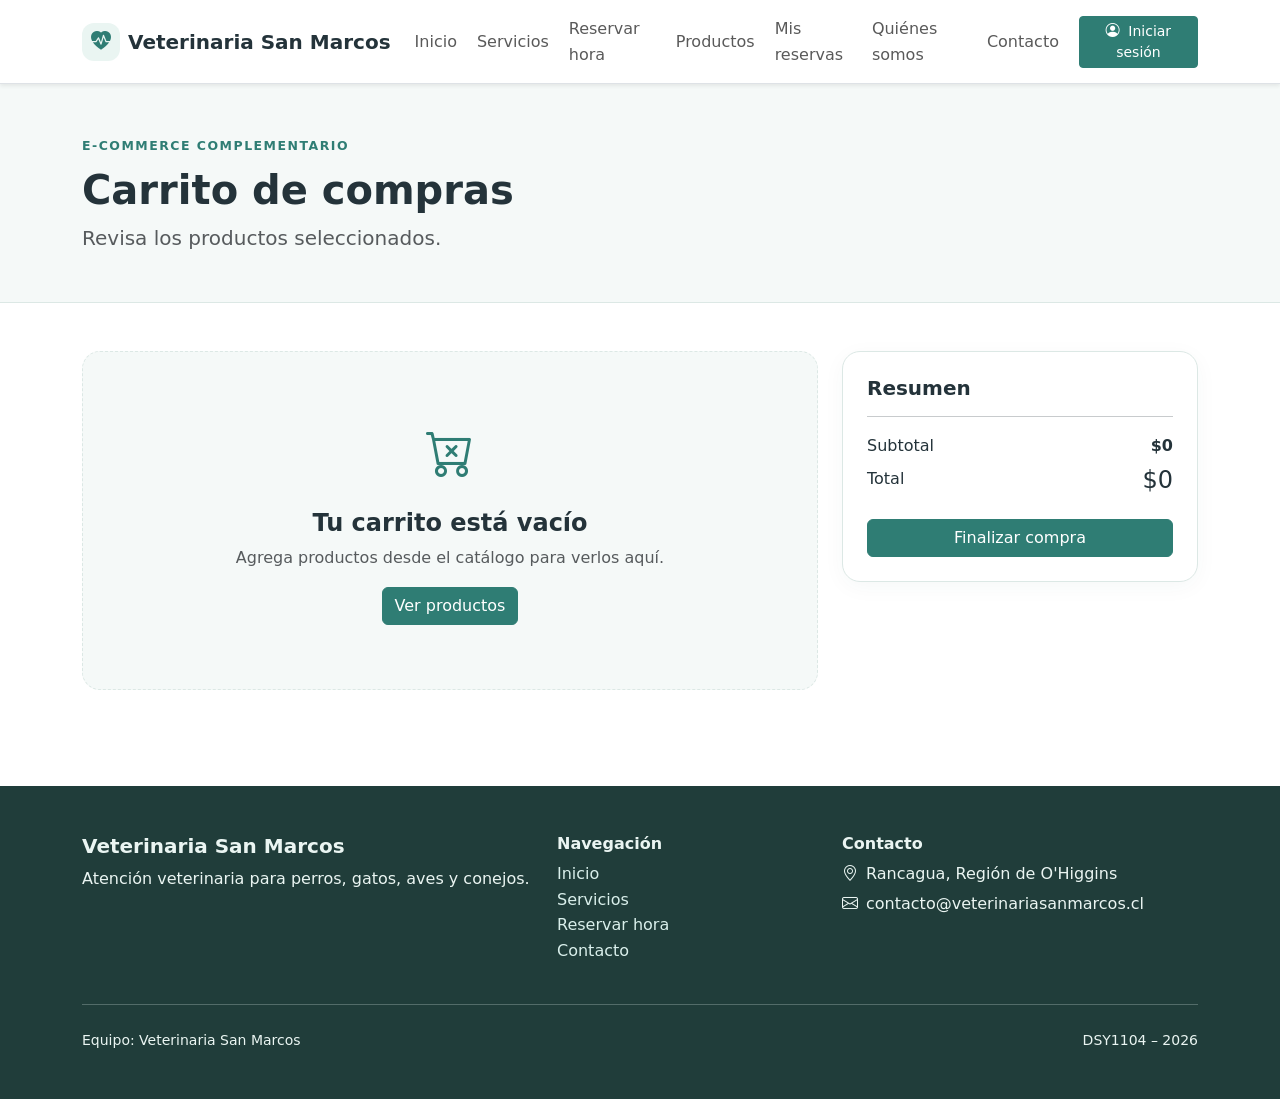
==== pages/carrito.html @ c0e2d78a "fix(nav): corregir rutas de navegación en el menú superior" ====
<!doctype html>
<html lang="es">
<head>
  <meta charset="utf-8">
  <meta name="viewport" content="width=device-width, initial-scale=1">
  <meta name="description" content="Veterinaria San Marcos - Sistema de reservas y servicios veterinarios">
  <title>Carrito | Veterinaria San Marcos</title>
  <link href="https://cdn.jsdelivr.net/npm/bootstrap@5.3.3/dist/css/bootstrap.min.css" rel="stylesheet">
  <link href="https://cdn.jsdelivr.net/npm/bootstrap-icons@1.11.3/font/bootstrap-icons.min.css" rel="stylesheet">
  <link rel="stylesheet" href="../css/styles.css">
</head>

<body>

<header class="site-header">
  <nav class="navbar navbar-expand-lg navbar-light bg-white border-bottom shadow-sm" aria-label="Navegación principal">
    <div class="container">
      <a class="navbar-brand d-flex align-items-center gap-2 fw-bold" href="../../index.html">
        <span class="brand-icon" aria-hidden="true"><i class="bi bi-heart-pulse-fill"></i></span>
        <span>Veterinaria San Marcos</span>
      </a>

      <input class="nav-toggle" type="checkbox" id="navToggle" aria-label="Abrir menú de navegación">
      <label class="nav-toggle-label d-lg-none" for="navToggle" aria-hidden="true">
        <span></span><span></span><span></span>
      </label>

      <div class="navbar-collapse custom-collapse" id="mainNavigation">
        <ul class="navbar-nav ms-auto align-items-lg-center gap-lg-1">
          <li class="nav-item"><a class="nav-link" href="../index.html">Inicio</a></li>
          <li class="nav-item"><a class="nav-link" href="servicios.html">Servicios</a></li>
          <li class="nav-item"><a class="nav-link" href="reservar.html">Reservar hora</a></li>
          <li class="nav-item"><a class="nav-link" href="productos.html">Productos</a></li>
          <li class="nav-item"><a class="nav-link" href="mis-reservas.html">Mis reservas</a></li>
          <li class="nav-item"><a class="nav-link" href="quienes-somos.html">Quiénes somos</a></li>
          <li class="nav-item"><a class="nav-link" href="contacto.html">Contacto</a></li>
          <li class="nav-item ms-lg-2">
            <a class="btn btn-primary btn-sm px-3" href="login.html" id="btnLoginNav">
              <i class="bi bi-person-circle me-1"></i> Iniciar sesión
            </a>
          </li>
        </ul>
      </div>
    </div>
  </nav>
</header>

<main>
  <section class="page-hero">
    <div class="container py-5">
      <span class="eyebrow">E-commerce complementario</span>
      <h1 class="display-6 fw-bold mt-2">Carrito de compras</h1>
      <p class="lead text-muted mb-0">Revisa los productos seleccionados.</p>
    </div>
  </section>
  <section class="py-5">
    <div class="container">
      <div class="row g-4">
        <div class="col-lg-8">
          <div id="carritoVacio" class="empty-state">
            <i class="bi bi-cart-x"></i>
            <h2 class="h4 fw-bold mt-3">Tu carrito está vacío</h2>
            <p class="text-muted">Agrega productos desde el catálogo para verlos aquí.</p>
            <a href="productos.html" class="btn btn-primary">Ver productos</a>
          </div>
          <div class="d-none" id="contenedorCarrito">
            <div id="listaCarrito" class="d-grid gap-3"></div>
            <button type="button" class="btn btn-outline-danger mt-3" id="btnVaciarCarrito">
              <i class="bi bi-trash me-1"></i>Vaciar carrito
            </button>
          </div>
        </div>
        <aside class="col-lg-4">
          <div class="summary-card">
            <h2 class="h5 fw-bold">Resumen</h2>
            <hr>
            <div class="d-flex justify-content-between"><span>Subtotal</span><strong id="subtotalCarrito">$0</strong></div>
            <div class="d-flex justify-content-between mt-2"><span>Total</span><strong class="h4 mb-0" id="totalCarrito">$0</strong></div>
            <button type="button" class="btn btn-primary w-100 mt-4" id="btnFinalizarCompra">Finalizar compra</button>
            <div class="alert alert-success d-none mt-3" id="mensajeCompraExitosa" role="status"></div>
          </div>
        </aside>
      </div>
    </div>
  </section>
</main>

<footer class="site-footer mt-5">
  <div class="container py-5">
    <div class="row g-4">
      <div class="col-lg-5">
        <h2 class="h5 fw-bold">Veterinaria San Marcos</h2>
        <p class="mb-0">Atención veterinaria para perros, gatos, aves y conejos.</p>
      </div>
      <div class="col-sm-6 col-lg-3">
        <h2 class="h6 fw-bold">Navegación</h2>
        <ul class="list-unstyled footer-links">
          <li><a href="../../index.html">Inicio</a></li>
          <li><a href="../servicios.html">Servicios</a></li>
          <li><a href="../reservar.html">Reservar hora</a></li>
          <li><a href="../contacto.html">Contacto</a></li>
        </ul>
      </div>
      <div class="col-sm-6 col-lg-4">
        <h2 class="h6 fw-bold">Contacto</h2>
        <p class="mb-1"><i class="bi bi-geo-alt me-2"></i>Rancagua, Región de O'Higgins</p>
        <p class="mb-0"><i class="bi bi-envelope me-2"></i>contacto@veterinariasanmarcos.cl</p>
      </div>
    </div>
    <hr class="my-4">
    <div class="small d-flex flex-column flex-md-row justify-content-between gap-2">
      <span>Equipo: Veterinaria San Marcos</span>
      <span>DSY1104 – 2026</span>
    </div>
  </div>
</footer>


<script src="../../js/script.js"></script>
</body>
</html>
---- css/styles.css ----
:root {
  --brand: #2f7d74;
  --brand-dark: #245f58;
  --brand-soft: #eaf5f2;
  --ink: #24333a;
  --muted: #66757d;
  --surface: #ffffff;
  --soft: #f5f9f8;
  --border: #dce8e5;
  --shadow: 0 12px 35px rgba(32, 70, 66, 0.09);
}

* { box-sizing: border-box; }

body {
  color: var(--ink);
  background: #fff;
  font-family: system-ui, -apple-system, "Segoe UI", sans-serif;
  line-height: 1.6;
}

a { color: var(--brand); }
a:hover { color: var(--brand-dark); }

.btn-primary {
  --bs-btn-bg: var(--brand);
  --bs-btn-border-color: var(--brand);
  --bs-btn-hover-bg: var(--brand-dark);
  --bs-btn-hover-border-color: var(--brand-dark);
  --bs-btn-active-bg: var(--brand-dark);
  --bs-btn-active-border-color: var(--brand-dark);
}

.btn-outline-primary {
  --bs-btn-color: var(--brand);
  --bs-btn-border-color: var(--brand);
  --bs-btn-hover-bg: var(--brand);
  --bs-btn-hover-border-color: var(--brand);
}

.brand-icon {
  width: 38px;
  height: 38px;
  display: inline-grid;
  place-items: center;
  border-radius: 12px;
  background: var(--brand-soft);
  color: var(--brand);
}

.navbar-brand { color: var(--ink); }
.navbar-brand:hover { color: var(--brand); }
.nav-link { font-weight: 500; }
.nav-link:hover, .nav-link:focus { color: var(--brand); }

.nav-toggle { display: none; }
.nav-toggle-label { cursor: pointer; width: 42px; height: 42px; padding: 10px; }
.nav-toggle-label span { display: block; height: 2px; margin: 5px 0; background: var(--ink); transition: .2s; }
.custom-collapse { display: flex; }

.hero-section {
  background:
    radial-gradient(circle at 90% 20%, rgba(47,125,116,.14), transparent 32%),
    linear-gradient(135deg, #f4fbf9 0%, #fff 60%);
}

.hero-card {
  min-height: 310px;
  border-radius: 28px;
  background: var(--brand);
  color: #fff;
  padding: 3rem;
  display: flex;
  flex-direction: column;
  justify-content: center;
  box-shadow: var(--shadow);
}

.hero-card-icon {
  font-size: 4rem;
  margin-bottom: 1rem;
}

.eyebrow {
  color: var(--brand);
  text-transform: uppercase;
  letter-spacing: .12em;
  font-size: .78rem;
  font-weight: 800;
}

.section-heading { max-width: 700px; }

.bg-soft { background: var(--soft); }

.page-hero {
  background: var(--soft);
  border-bottom: 1px solid var(--border);
}

.service-card,
.product-card {
  border: 1px solid var(--border);
  border-radius: 18px;
  overflow: hidden;
  box-shadow: 0 5px 18px rgba(32, 70, 66, .04);
  transition: transform .2s ease, box-shadow .2s ease;
}

.service-card:hover,
.product-card:hover {
  transform: translateY(-4px);
  box-shadow: var(--shadow);
}

.catalog-image {
  height: 190px;
  object-fit: cover;
  background: var(--brand-soft);
}

.price { color: var(--brand-dark); }

.filter-panel,
.form-section,
.summary-card,
.info-panel,
.auth-card,
.detail-card {
  border: 1px solid var(--border);
  border-radius: 18px;
  background: var(--surface);
  box-shadow: 0 5px 22px rgba(32, 70, 66, .04);
}

.filter-panel { padding: 1.25rem; }
.form-section { padding: 1.5rem; }
.summary-card { padding: 1.5rem; }
.info-panel { padding: 2rem; }
.detail-card { overflow: hidden; }

.detail-image {
  width: 100%;
  height: 100%;
  min-height: 420px;
  object-fit: cover;
  background: var(--brand-soft);
}

.detail-meta {
  height: 100%;
  display: flex;
  align-items: flex-start;
  gap: .75rem;
  padding: 1rem;
  background: var(--soft);
  border-radius: 12px;
}

.detail-meta > i { color: var(--brand); font-size: 1.25rem; }
.detail-meta span { display: flex; flex-direction: column; gap: .15rem; }
.detail-meta small { color: var(--muted); }
.detail-meta strong { font-size: .95rem; }

.process-list {
  list-style: none;
  padding: 0;
  margin: 0;
  display: grid;
  gap: 1rem;
}

.process-list li {
  display: flex;
  align-items: flex-start;
  gap: 1rem;
  padding: 1rem;
  border-radius: 14px;
  background: #fff;
  border: 1px solid var(--border);
}

.process-list li > span {
  flex: 0 0 34px;
  width: 34px;
  height: 34px;
  display: grid;
  place-items: center;
  border-radius: 50%;
  background: var(--brand-soft);
  color: var(--brand-dark);
  font-weight: 800;
}

.process-list small { display: block; color: var(--muted); margin-top: .15rem; }

.map-placeholder {
  min-height: 100%;
  display: grid;
  place-items: center;
  background:
    linear-gradient(rgba(234,245,242,.92), rgba(234,245,242,.92)),
    repeating-linear-gradient(45deg, #d8eae6 0, #d8eae6 2px, transparent 2px, transparent 12px);
  border: 1px solid var(--border);
  border-radius: 18px;
  color: var(--brand-dark);
}

.empty-state {
  text-align: center;
  padding: 4rem 1.5rem;
  border: 1px dashed var(--border);
  border-radius: 18px;
  background: var(--soft);
}

.empty-state > i { font-size: 3rem; color: var(--brand); }

.site-footer {
  background: #203d3a;
  color: #eaf5f2;
}

.site-footer .footer-links a { color: #d9efeb; text-decoration: none; }
.site-footer .footer-links a:hover { text-decoration: underline; }

.auth-page { background: var(--soft); }
.auth-card { max-width: 500px; padding: 2rem; }
.auth-card-wide { max-width: 850px; }
.auth-icon {
  width: 64px;
  height: 64px;
  display: grid;
  place-items: center;
  margin: 0 auto;
  border-radius: 50%;
  background: var(--brand-soft);
  color: var(--brand);
  font-size: 2rem;
}

.quantity-input { max-width: 110px; }

@media (max-width: 991.98px) {
  .custom-collapse {
    display: none;
    width: 100%;
    padding-top: 1rem;
  }

  .nav-toggle:checked ~ .custom-collapse { display: block; }
  .nav-toggle-label { display: block; }

  .nav-toggle:checked + .nav-toggle-label span:nth-child(1) { transform: translateY(7px) rotate(45deg); }
  .nav-toggle:checked + .nav-toggle-label span:nth-child(2) { opacity: 0; }
  .nav-toggle:checked + .nav-toggle-label span:nth-child(3) { transform: translateY(-7px) rotate(-45deg); }

  .hero-card { min-height: 240px; padding: 2rem; }
}

@media (max-width: 575.98px) {
  .hero-section h1 { font-size: 2.35rem; }
  .detail-image { min-height: 280px; }
  .auth-card { padding: 1.25rem; }
}
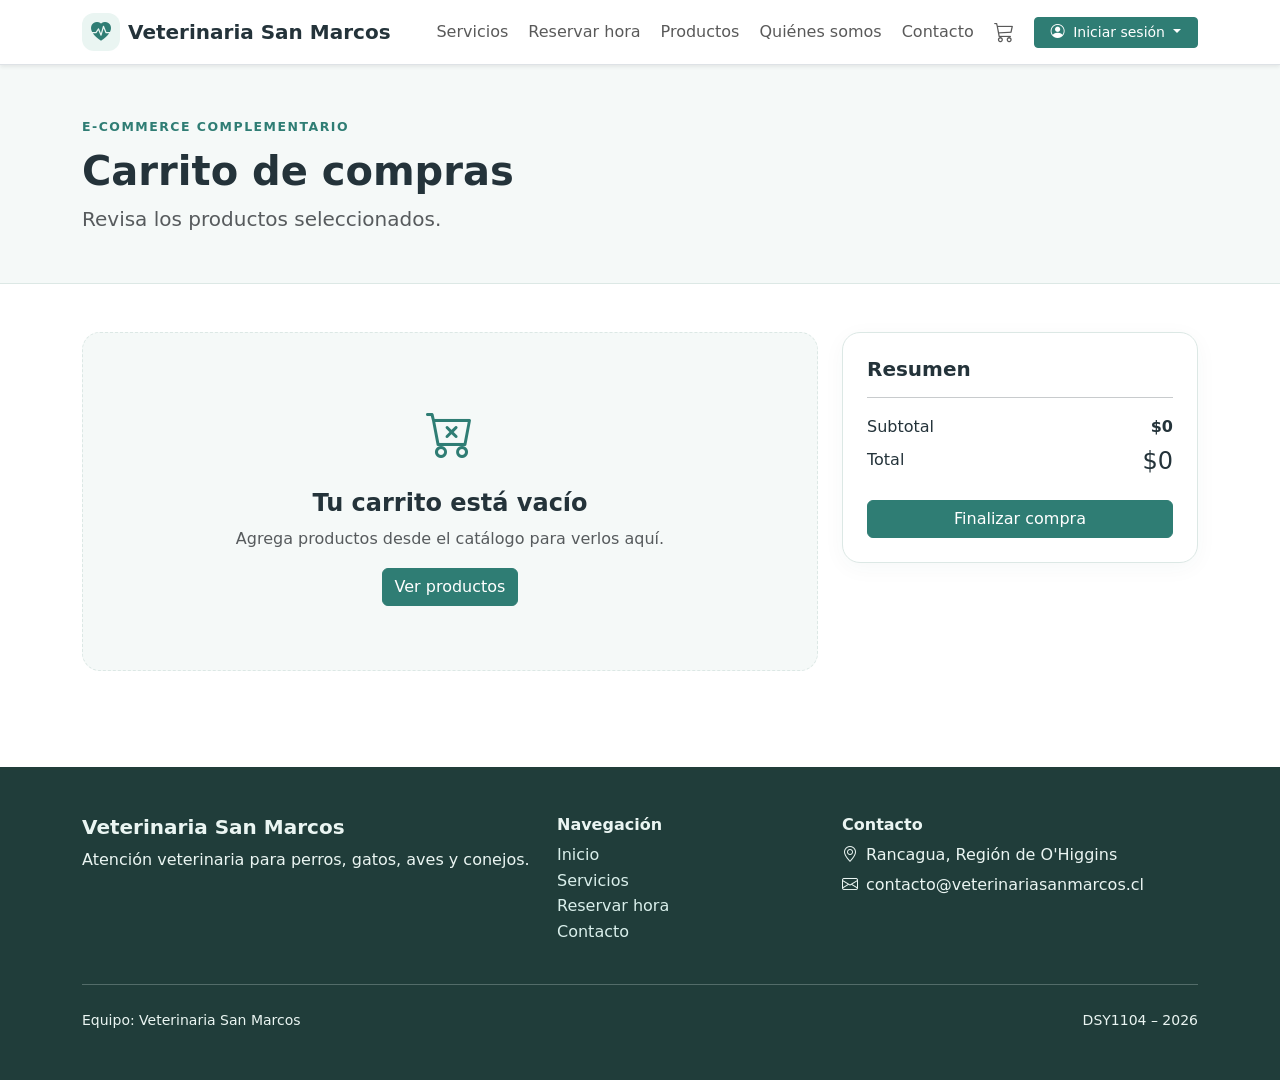
==== commit 868d4d92: "feat(ux): reemplazar alertas nativas por sistema de notificaciones toast y avisos en pantalla" ====
--- a/pages/carrito.html
+++ b/pages/carrito.html
@@ -8,6 +8,11 @@
   <link href="https://cdn.jsdelivr.net/npm/bootstrap@5.3.3/dist/css/bootstrap.min.css" rel="stylesheet">
   <link href="https://cdn.jsdelivr.net/npm/bootstrap-icons@1.11.3/font/bootstrap-icons.min.css" rel="stylesheet">
   <link rel="stylesheet" href="../css/styles.css">
+    <script src="https://cdn.jsdelivr.net/npm/bootstrap@5.3.3/dist/js/bootstrap.bundle.min.js"></script>
+    <script src="../js/datos.js" defer></script>
+    <script src="../js/storage.js" defer></script>
+    <script src="../js/userActivo.js" defer></script>
+    <script src="../js/carrito.js" defer></script>
 </head>
 
 <body>
@@ -26,21 +31,56 @@
       </label>
 
       <div class="navbar-collapse custom-collapse" id="mainNavigation">
-        <ul class="navbar-nav ms-auto align-items-lg-center gap-lg-1">
-          <li class="nav-item"><a class="nav-link" href="../index.html">Inicio</a></li>
-          <li class="nav-item"><a class="nav-link" href="servicios.html">Servicios</a></li>
-          <li class="nav-item"><a class="nav-link" href="reservar.html">Reservar hora</a></li>
-          <li class="nav-item"><a class="nav-link" href="productos.html">Productos</a></li>
-          <li class="nav-item"><a class="nav-link" href="mis-reservas.html">Mis reservas</a></li>
-          <li class="nav-item"><a class="nav-link" href="quienes-somos.html">Quiénes somos</a></li>
-          <li class="nav-item"><a class="nav-link" href="contacto.html">Contacto</a></li>
-          <li class="nav-item ms-lg-2">
-            <a class="btn btn-primary btn-sm px-3" href="login.html" id="btnLoginNav">
-              <i class="bi bi-person-circle me-1"></i> Iniciar sesión
-            </a>
-          </li>
-        </ul>
-      </div>
+                    <ul class="navbar-nav ms-auto align-items-lg-center gap-lg-1">
+                        <li class="nav-item"><a class="nav-link" href="servicios.html">Servicios</a></li>
+                        <li class="nav-item"><a class="nav-link" href="reservar.html">Reservar hora</a></li>
+                        <li class="nav-item"><a class="nav-link" href="productos.html">Productos</a></li>
+                        <li class="nav-item"><a class="nav-link" href="quienes-somos.html">Quiénes somos</a></li>
+                        <li class="nav-item"><a class="nav-link" href="contacto.html">Contacto</a></li>
+                        
+                        <li class="nav-item">
+                            <a class="nav-link position-relative" href="#" data-bs-toggle="offcanvas" data-bs-target="#offcanvasCarrito" aria-controls="offcanvasCarrito">
+                                <i class="bi bi-cart3 fs-5" id="iconoCarritoNav"></i>
+                                <span class="position-absolute top-25 start-75 translate-middle badge rounded-pill bg-danger" id="badgeContadorCarrito">
+                                    0
+                                </span>
+                            </a>
+                        </li>
+                        
+                        <li class="nav-item ms-lg-2 dropdown">
+                            <a class="btn btn-primary btn-sm px-3 dropdown-toggle"
+                            href="login.html"
+                            id="btnLoginNav"
+                            role="button"
+                            data-bs-toggle="dropdown"
+                            aria-expanded="false">
+                                <i class="bi bi-person-circle me-1"></i> Iniciar sesión
+                            </a>
+
+                            <ul class="dropdown-menu dropdown-menu-end" aria-labelledby="btnLoginNav">
+                                <li>
+                                    <a class="dropdown-item" href="mis-reservas.html">
+                                        <i class="bi bi-calendar-check me-2"></i> Mis reservas
+                                    </a>
+                                </li>
+
+                                <li>
+                                    <a class="dropdown-item" href="mis-compras.html">
+                                        <i class="bi bi-bag-check me-2"></i> Mis compras
+                                    </a>
+                                </li>
+
+                                <li><hr class="dropdown-divider"></li>
+
+                                <li>
+                                    <a class="dropdown-item" href="#" id="btnCerrarSesion">
+                                        <i class="bi bi-box-arrow-right me-2"></i> Cerrar sesión
+                                    </a>
+                                </li>
+                            </ul>
+                        </li>
+                    </ul>
+                </div>
     </div>
   </nav>
 </header>
@@ -95,10 +135,10 @@
       <div class="col-sm-6 col-lg-3">
         <h2 class="h6 fw-bold">Navegación</h2>
         <ul class="list-unstyled footer-links">
-          <li><a href="../../index.html">Inicio</a></li>
-          <li><a href="../servicios.html">Servicios</a></li>
-          <li><a href="../reservar.html">Reservar hora</a></li>
-          <li><a href="../contacto.html">Contacto</a></li>
+          <li><a href="../index.html">Inicio</a></li>
+          <li><a href="servicios.html">Servicios</a></li>
+          <li><a href="reservar.html">Reservar hora</a></li>
+          <li><a href="contacto.html">Contacto</a></li>
         </ul>
       </div>
       <div class="col-sm-6 col-lg-4">
@@ -116,7 +156,7 @@
 </footer>
 
 
-<script src="../../js/script.js"></script>
+<script src="../js/script.js"></script>
 </body>
 </html>
 
--- a/css/styles.css
+++ b/css/styles.css
@@ -263,3 +263,8 @@
   .detail-image { min-height: 280px; }
   .auth-card { padding: 1.25rem; }
 }
+
+.scale-up {
+    transform: scale(1.3);
+    transition: transform 0.2s ease-in-out;
+}
